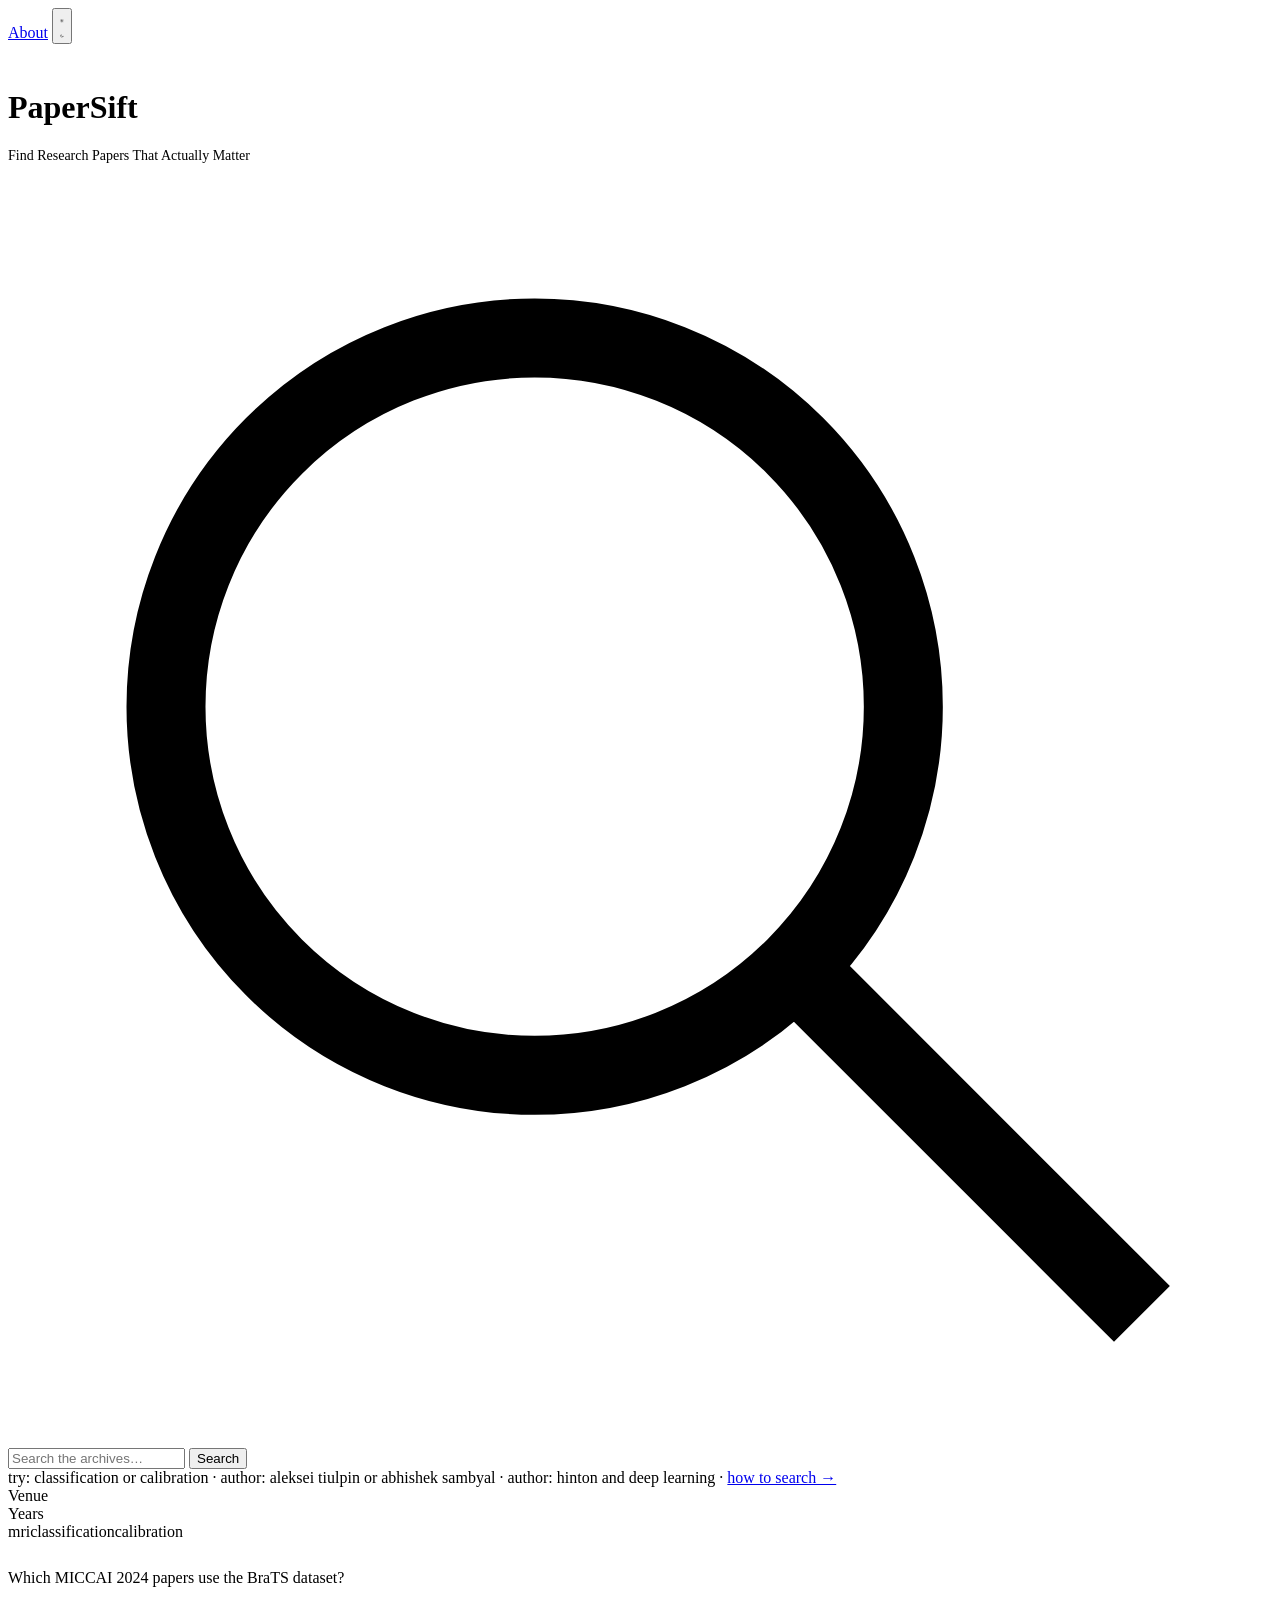
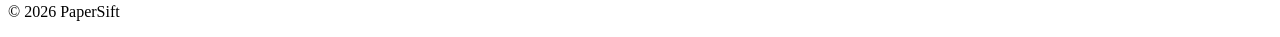
==== index.html @ 0d363022 "Explicitly added "or" and "and" for search query." ====
<!DOCTYPE html>
<html lang="en">

<head>
  <!-- Google tag (gtag.js) -->
  <script defer src="https://www.googletagmanager.com/gtag/js?id=G-EM4Y3T0B54"></script>
  <script>
    window.dataLayer = window.dataLayer || [];
    function gtag() { dataLayer.push(arguments); }
    gtag('js', new Date());

    gtag('config', 'G-EM4Y3T0B54');
  </script>

  <meta charset="UTF-8">
  <meta name="viewport" content="width=device-width, initial-scale=1.0, viewport-fit=cover">
  <meta name="theme-color" content="#f4f1ea">
  <title>PaperSift | Find the papers you need — faster.</title>
  <link rel="canonical" href="https://abhisheksambyal.com/papersift/">
  <meta name="description"
    content="Search 146,000+ papers from NeurIPS, ICML, ICLR, CVPR, ICCV, ECCV, AAAI, IJCAI, MICCAI, MIDL, ISBI and IEEE TMI — 1987 to 2026 — instantly, in your browser.">
  <meta name="keywords"
    content="NeurIPS, ICML, ICLR, CVPR, ICCV, ECCV, AAAI, IJCAI, MICCAI, MIDL, ISBI, IEEE TMI, machine learning, computer vision, medical imaging, research papers, AI research, paper search, literature review">
  <meta name="author" content="Abhishek Singh Sambyal">

  <!-- Open Graph / Facebook -->
  <meta property="og:type" content="website">
  <meta property="og:url" content="https://abhisheksambyal.com/papersift/">
  <meta property="og:title" content="PaperSift | Find the papers you need — faster.">
  <meta property="og:description"
    content="Search 146,000+ papers from NeurIPS, ICML, ICLR, CVPR, ICCV, ECCV, AAAI, IJCAI, MICCAI, MIDL, ISBI and IEEE TMI — 1987 to 2026 — instantly, in your browser.">
  <meta property="og:image" content="https://abhisheksambyal.com/papersift/og-image.jpg">

  <!-- Twitter -->
  <meta property="twitter:card" content="summary_large_image">
  <meta property="twitter:url" content="https://abhisheksambyal.com/papersift/">
  <meta property="twitter:title" content="PaperSift | Find the papers you need — faster.">
  <meta property="twitter:description"
    content="Search 146,000+ papers from NeurIPS, ICML, ICLR, CVPR, ICCV, ECCV, AAAI, IJCAI, MICCAI, MIDL, ISBI and IEEE TMI — 1987 to 2026 — instantly, in your browser.">
  <meta property="twitter:image" content="https://abhisheksambyal.com/papersift/og-image.jpg">

  <!-- Structured Data -->
  <script type="application/ld+json">
  {
    "@context": "https://schema.org",
    "@type": "WebApplication",
    "name": "PaperSift",
    "url": "https://abhisheksambyal.com/papersift/",
    "description": "A client-side search engine over 146,000+ papers from twelve AI/ML and medical imaging venues — NeurIPS, ICML, ICLR, CVPR, ICCV, ECCV, AAAI, IJCAI, MICCAI, MIDL, ISBI and IEEE Transactions on Medical Imaging — covering 1987 to 2026.",
    "applicationCategory": "ResearchApplication",
    "operatingSystem": "All",
    "isAccessibleForFree": true,
    "creator": {
      "@type": "Person",
      "name": "Abhishek Singh Sambyal",
      "url": "https://abhisheksambyal.com/"
    },
    "featureList": [
      "Full-text search across paper titles and abstracts",
      "Author search via the author: prefix",
      "Filter by conference and publication year",
      "Coverage of NeurIPS, ICML, ICLR, CVPR, ICCV, ECCV, AAAI, IJCAI, MICCAI, MIDL, ISBI and IEEE TMI",
      "LaTeX rendering of mathematical abstracts"
    ],
    "potentialAction": {
      "@type": "SearchAction",
      "target": "https://abhisheksambyal.com/papersift/?q={search_term_string}",
      "query-input": "required name=search_term_string"
    }
  }
  </script>

  <!-- Theme selection (blocking on purpose: must run before first paint). -->
  <script src="js/theme.js"></script>

  <link rel="preconnect" href="https://fonts.googleapis.com">
  <link rel="preconnect" href="https://fonts.gstatic.com" crossorigin>
  <link rel="preconnect" href="https://cdn.buymeacoffee.com">
  <link rel="preload"
    href="https://fonts.googleapis.com/css2?family=Merriweather:ital,wght@0,300;0,400;0,700;1,400&family=Playfair+Display:ital,wght@0,400..900;1,400..900&display=swap"
    as="style" onload="this.onload=null;this.rel='stylesheet'">
  <noscript>
    <link rel="stylesheet"
      href="https://fonts.googleapis.com/css2?family=Merriweather:ital,wght@0,300;0,400;0,700;1,400&family=Playfair+Display:ital,wght@0,400..900;1,400..900&display=swap">
  </noscript>
  <link rel="preload" href="assets/css/katex.min.css" as="style" onload="this.onload=null;this.rel='stylesheet'">
  <noscript>
    <link rel="stylesheet" href="assets/css/katex.min.css">
  </noscript>
  <link rel="stylesheet" href="assets/css/tailwind.min.css">

  <link rel="modulepreload" href="js/app.js?v=3">
  <link rel="modulepreload" href="js/core.js">
  <link rel="modulepreload" href="js/ui.js">

  <style>
    .app-container-safe {
      min-height: 100dvh !important;
    }

    .subtitle-landing {
      font-size: 0.875rem;
      margin-top: 0.25rem;
      margin-bottom: 1rem;
    }

    .subtitle-compact {
      font-size: 0.75rem;
      margin-top: 0.125rem;
      margin-bottom: 0.75rem;
    }

    /* Below sm the masthead is centred at nearly the full viewport width, so
       these paddings drop it clear of the fixed About/theme cluster - without
       them the "About" link overlaps the PaperSift wordmark at <=360px. */
    .header-landing {
      padding-top: 3.5rem;
      padding-bottom: 0.5rem;
    }

    .header-compact {
      padding-top: 3.5rem;
      padding-bottom: 0.5rem;
    }

    @media (min-width: 640px) {
      .header-landing {
        padding-top: 1.5rem;
      }

      .header-compact {
        padding-top: 0.5rem;
      }
    }
  </style>
</head>

<body class="no-tap">
  <!-- Masthead furniture: About link + theme toggle -->
  <div class="fixed top-4 right-4 sm:top-6 sm:right-8 z-[100] flex items-center gap-1">
    <a href="about.html"
      class="inline-flex items-center h-10 px-3.5 rounded-full text-[0.65rem] uppercase tracking-[0.2em] font-serif text-ink/70 dark:text-paper/70 hover:text-ink dark:hover:text-paper hover:bg-ink/5 dark:hover:bg-paper/5 focus-visible:outline focus-visible:outline-2 focus-visible:outline-offset-2 focus-visible:outline-ink/70 dark:focus-visible:outline-paper/70 focus-visible:rounded-full transition-[background-color,color,transform] duration-150 ease-out active:scale-95 no-tap">About</a>
    <button onclick="toggleTheme()"
      class="p-2.5 rounded-full hover:bg-ink/5 dark:hover:bg-paper/5 focus-visible:outline focus-visible:outline-2 focus-visible:outline-offset-2 focus-visible:outline-ink/70 dark:focus-visible:outline-paper/70 transition-[background-color,transform] duration-150 ease-out active:scale-95 no-tap group"
      aria-label="Toggle Theme">
      <svg id="sun-icon" class="w-5 h-5 hidden dark:block text-paper/70 group-hover:text-paper" fill="none"
        stroke="currentColor" viewBox="0 0 24 24">
        <path stroke-linecap="round" stroke-linejoin="round" stroke-width="2"
          d="M12 3v1m0 16v1m9-9h-1M4 12H3m15.364-6.364l-.707.707M6.343 17.657l-.707.707m12.728 0l-.707-.707M6.343 6.343l-.707-.707M12 8a4 4 0 100 8 4 4 0 000-8z">
        </path>
      </svg>
      <svg id="moon-icon" class="w-5 h-5 block dark:hidden text-ink/70 group-hover:text-ink" fill="none"
        stroke="currentColor" viewBox="0 0 24 24">
        <path stroke-linecap="round" stroke-linejoin="round" stroke-width="2"
          d="M20.354 15.354A9 9 0 018.646 3.646 9.003 9.003 0 0012 21a9.003 9.003 0 008.354-5.646z"></path>
      </svg>
    </button>
  </div>

  <main class="app-container-safe justify-start" id="app-container">

    <header id="header-section"
      class="flex flex-col items-center transition-[padding] duration-300 ease-in-out header-landing">

      <div class="text-center w-full transition-[transform,opacity] duration-300 ease-in-out will-change-transform"
        id="logo-container">
        <h1 id="logo-title" role="button" tabindex="0"
          class="font-masthead font-black tracking-tight text-ink dark:text-paper transition-[font-size,transform] duration-300 ease-in-out title-landing will-change-[font-size] cursor-pointer focus-visible:outline focus-visible:outline-2 focus-visible:outline-offset-4 focus-visible:outline-ink/70 dark:focus-visible:outline-paper/70 focus-visible:rounded-sm">
          PaperSift
        </h1>
        <p class="italic text-ink/60 dark:text-paper/60 font-serif opacity-100 transition-[font-size,margin,opacity] duration-300 ease-in-out subtitle-landing"
          id="subtitle">Find Research Papers That Actually Matter</p>
      </div>

      <div class="w-full max-w-xl transition-transform duration-[250ms] ease-in-out will-change-transform"
        id="search-container">
        <form id="search-form" class="w-full">
          <div
            class="flex items-center border-b-2 border-ink/30 dark:border-paper/30 focus-within:border-ink dark:focus-within:border-paper transition-colors pb-1">
            <svg class="w-5 h-5 mr-3 flex-shrink-0 text-ink/50 dark:text-paper/50" xmlns="http://www.w3.org/2000/svg"
              fill="none" viewBox="0 0 24 24" stroke="currentColor" aria-hidden="true">
              <path stroke-linecap="square" stroke-linejoin="miter" stroke-width="1.5"
                d="M21 21l-6-6m2-5a7 7 0 11-14 0 7 7 0 0114 0z"></path>
            </svg>
            <!-- font-size:16px prevents iOS auto-zoom on focus -->
            <input type="text" id="search-input"
              class="w-full bg-transparent border-none outline-none text-ink dark:text-paper font-serif py-3 placeholder-ink/30 dark:placeholder-paper/30 text-base"
              placeholder="Search the archives…" autocomplete="off" autocorrect="off" autocapitalize="none"
              spellcheck="false">
            <button type="submit"
              class="flex-shrink-0 text-ink dark:text-paper uppercase tracking-widest text-xs font-bold py-3 px-4 hover:underline focus-visible:underline underline-offset-8 decoration-1 focus:outline-none active:opacity-60 transition-opacity duration-150 touch-manipulation no-tap">
              Search
            </button>
          </div>
        </form>

        <div id="search-hints"
          class="mt-2 ml-1 pl-4 flex flex-wrap items-center text-[0.68rem] text-ink/40 dark:text-paper/40 font-serif italic opacity-100 transition-opacity duration-200 ease-in-out border-l border-ink/10 dark:border-paper/10">
          <span class="mr-2 opacity-70">try:</span>
          <span class="text-ink/70 dark:text-paper/70">classification or calibration</span>
          <span class="mx-3 not-italic opacity-70" aria-hidden="true">·</span>
          <span class="text-ink/70 dark:text-paper/70">author: aleksei tiulpin or abhishek sambyal</span>
          <span class="mx-3 not-italic opacity-70" aria-hidden="true">·</span>
          <span class="text-ink/70 dark:text-paper/70">author: hinton and deep learning</span>
          <span class="mx-3 not-italic opacity-70" aria-hidden="true">·</span>
          <a href="about.html#how-to-search" class="not-italic text-ink/70 dark:text-paper/70 hover:underline underline-offset-4 focus-visible:outline focus-visible:outline-2 focus-visible:outline-offset-2">how to search →</a>
        </div>

        <div id="filter-container"
          class="flex flex-col gap-2 sm:gap-3 mt-3 sm:mt-4 transition-[opacity,transform] duration-[250ms] ease-in-out">
          <div class="flex flex-wrap items-center gap-x-3 gap-y-2">
            <label
              class="shrink-0 text-[0.625rem] sm:text-[0.7rem] uppercase tracking-[0.2em] text-ink/60 dark:text-paper/60 font-bold">Venue</label>
            <div id="conference-filters" class="flex flex-wrap gap-x-4 gap-y-2 min-w-0 flex-1">
              <!-- Dynamically populated -->
            </div>
          </div>
          <div class="flex flex-wrap items-center gap-x-3 gap-y-2">
            <label
              class="shrink-0 text-[0.625rem] sm:text-[0.7rem] uppercase tracking-[0.2em] text-ink/60 dark:text-paper/60 font-bold">Years</label>
            <div id="year-filters" class="flex flex-wrap gap-x-2 sm:gap-x-4 gap-y-1 sm:gap-y-2 no-tap py-1 min-w-0 flex-1">
              <!-- Dynamically populated -->
            </div>
          </div>
        </div>

        <!-- Example / recent-search pills -->
        <div id="example-pills"
          class="flex flex-wrap gap-2 mt-3 sm:mt-4 text-[0.65rem] uppercase tracking-widest transition-opacity duration-200 ease-in-out">
          <span role="button" tabindex="0"
            class="pill-example bg-ink/[0.03] dark:bg-paper/[0.03] border border-ink/10 dark:border-paper/10 px-3 py-2 rounded-full cursor-pointer hover:bg-ink hover:text-paper dark:hover:bg-paper dark:hover:text-ink active:bg-ink active:text-paper dark:active:bg-paper dark:active:text-ink focus-visible:outline focus-visible:outline-2 focus-visible:outline-offset-2 focus-visible:outline-ink dark:focus-visible:outline-paper transition-[background-color,color] duration-150 ease-out touch-manipulation">mri</span>
          <span role="button" tabindex="0"
            class="pill-example bg-ink/[0.03] dark:bg-paper/[0.03] border border-ink/10 dark:border-paper/10 px-3 py-2 rounded-full cursor-pointer hover:bg-ink hover:text-paper dark:hover:bg-paper dark:hover:text-ink active:bg-ink active:text-paper dark:active:bg-paper dark:active:text-ink focus-visible:outline focus-visible:outline-2 focus-visible:outline-offset-2 focus-visible:outline-ink dark:focus-visible:outline-paper transition-[background-color,color] duration-150 ease-out touch-manipulation">classification</span>
          <span role="button" tabindex="0"
            class="pill-example bg-ink/[0.03] dark:bg-paper/[0.03] border border-ink/10 dark:border-paper/10 px-3 py-2 rounded-full cursor-pointer hover:bg-ink hover:text-paper dark:hover:bg-paper dark:hover:text-ink active:bg-ink active:text-paper dark:active:bg-paper dark:active:text-ink focus-visible:outline focus-visible:outline-2 focus-visible:outline-offset-2 focus-visible:outline-ink dark:focus-visible:outline-paper transition-[background-color,color] duration-150 ease-out touch-manipulation">calibration</span>
        </div>
      </div>

    </header>

    <div class="flex-grow flex flex-col">
      <section id="results-section"
        class="hidden opacity-0 translate-y-4 invisible transition-[opacity,transform] duration-[250ms] pt-6 sm:pt-8 flex-1 will-change-[opacity,transform] max-w-3xl mx-auto w-full">
        <div class="py-2 mb-4">
          <h2 id="results-count"
            class="font-masthead italic text-base sm:text-lg font-bold text-center text-ink/60 dark:text-paper/60"></h2>
        </div>
        
        <div id="results-list" class="flex flex-col gap-1"></div>
      </section>

      <!-- Purpose Loop / Help Text -->
      <div id="purpose-section"
        class="flex flex-col items-center justify-start text-center transition-opacity duration-200 ease-in-out [perspective:1000px] pt-0">
        <p id="purpose-text"
          class="italic text-[0.7rem] sm:text-[0.85rem] text-ink/40 dark:text-paper/40 font-serif min-h-[4rem] sm:min-h-[6rem] max-w-sm mx-auto leading-relaxed transition-[opacity,transform] duration-[220ms] ease-in-out will-change-transform relative">
          <!-- Dynamically populated loop -->
        </p>
      </div>
    </div>

    <footer class="py-4 text-center border-ink/5 dark:border-paper/5 max-w-xs mx-auto w-full">
      <p class="text-[0.65rem] uppercase tracking-[0.3em] text-ink/30 dark:text-paper/30 font-serif italic">
        © 2026 PaperSift
      </p>
    </footer>
  </main>
  <script defer data-name="BMC-Widget" data-cfasync="false"
    src="https://cdnjs.buymeacoffee.com/1.0.0/widget.prod.min.js" data-id="abhisheksinghsambyal"
    data-description="Support me on Buy me a coffee!"
    data-message="If PaperSift 🚀 helps your research, consider supporting its development." data-color="#FF813F"
    data-position="Right" data-x_margin="18" data-y_margin="18"></script>
  <script defer src="assets/js/katex.min.js"></script>
  <script defer src="assets/js/auto-render.min.js"></script>
  <script type="module" src="js/app.js?v=3"></script>
</body>

</html>
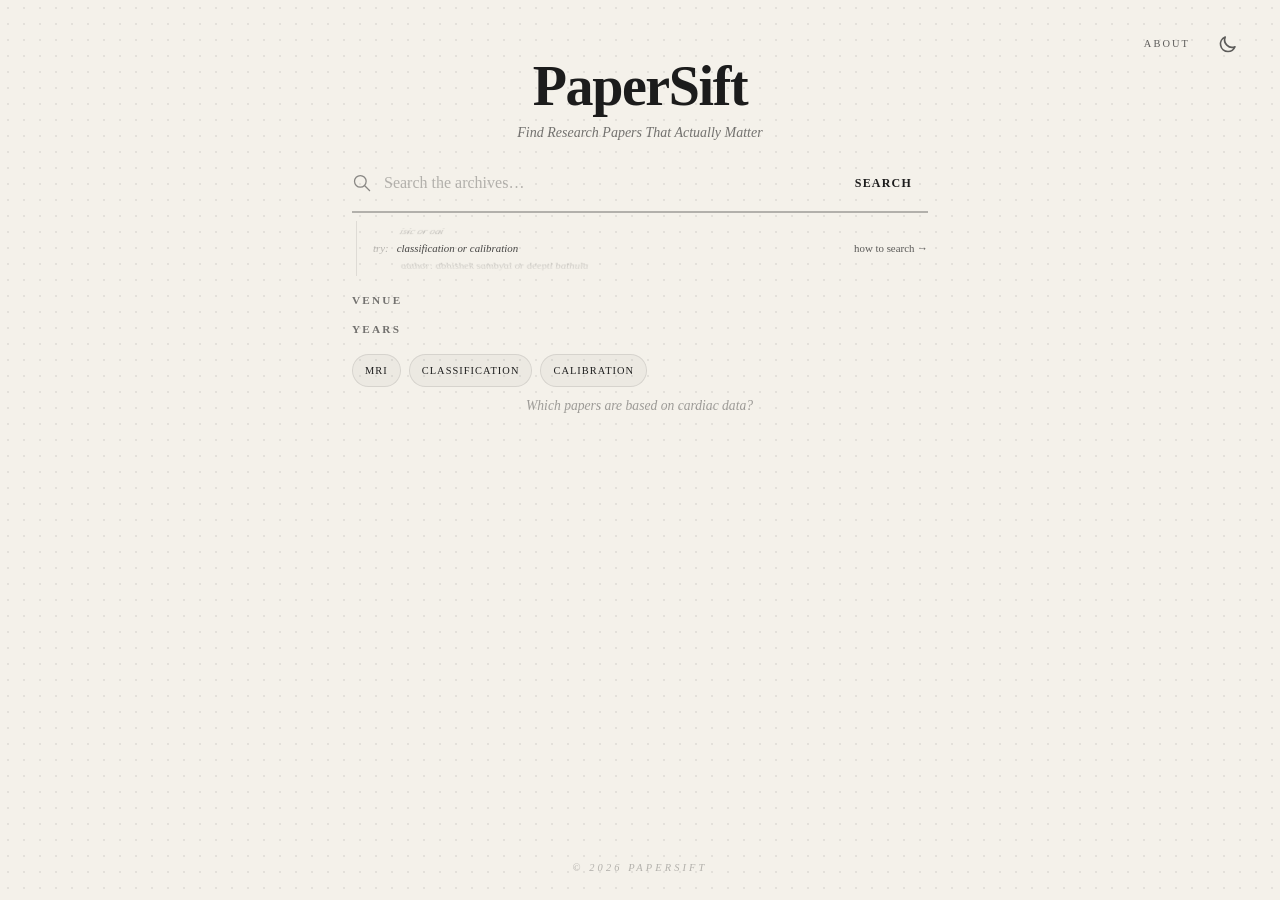
==== commit 9030c693: "Updated the animation of the examples. Now showing in a rotation fashion." ====
--- a/index.html
+++ b/index.html
@@ -195,15 +195,16 @@
         </form>
 
         <div id="search-hints"
-          class="mt-2 ml-1 pl-4 flex flex-wrap items-center text-[0.68rem] text-ink/40 dark:text-paper/40 font-serif italic opacity-100 transition-opacity duration-200 ease-in-out border-l border-ink/10 dark:border-paper/10">
-          <span class="mr-2 opacity-70">try:</span>
-          <span class="text-ink/70 dark:text-paper/70">classification or calibration</span>
-          <span class="mx-3 not-italic opacity-70" aria-hidden="true">·</span>
-          <span class="text-ink/70 dark:text-paper/70">author: aleksei tiulpin or abhishek sambyal</span>
-          <span class="mx-3 not-italic opacity-70" aria-hidden="true">·</span>
-          <span class="text-ink/70 dark:text-paper/70">author: hinton and deep learning</span>
-          <span class="mx-3 not-italic opacity-70" aria-hidden="true">·</span>
-          <a href="about.html#how-to-search" class="not-italic text-ink/70 dark:text-paper/70 hover:underline underline-offset-4 focus-visible:outline focus-visible:outline-2 focus-visible:outline-offset-2">how to search →</a>
+          class="mt-2 ml-1 pl-4 flex flex-wrap items-center gap-x-2 text-[0.68rem] text-ink/40 dark:text-paper/40 font-serif italic opacity-100 transition-opacity duration-200 ease-in-out border-l border-ink/10 dark:border-paper/10">
+          <span class="shrink-0 opacity-70">try:</span>
+          <!-- Rotating example drum - rows are filled by startExampleDrum() in js/ui.js -->
+          <div id="example-drum" class="drum-window flex-1 min-w-0" role="group" aria-roledescription="carousel"
+            aria-label="Example searches – arrow keys to browse">
+            <div class="drum-edge">
+              <div class="drum-stage"></div>
+            </div>
+          </div>
+          <a href="about.html#how-to-search" class="basis-full sm:basis-auto shrink-0 not-italic text-ink/70 dark:text-paper/70 hover:underline underline-offset-4 focus-visible:outline focus-visible:outline-2 focus-visible:outline-offset-2">how to search →</a>
         </div>
 
         <div id="filter-container"
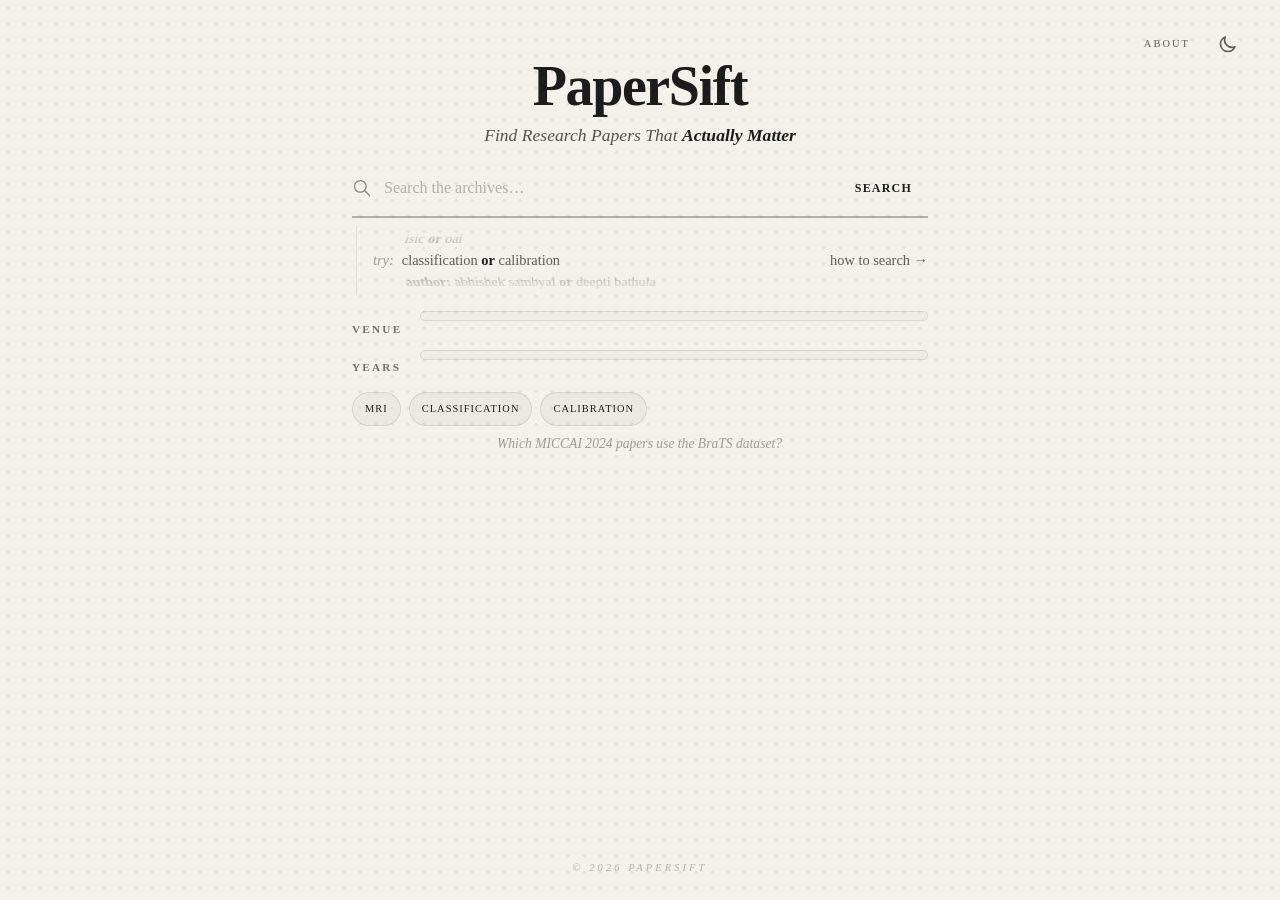
==== commit 2b8929bb: "Update the UI of the landing page." ====
--- a/index.html
+++ b/index.html
@@ -99,13 +99,13 @@
     }
 
     .subtitle-landing {
-      font-size: 0.875rem;
+      font-size: clamp(0.95rem, 1.4vw, 1.1rem);
       margin-top: 0.25rem;
       margin-bottom: 1rem;
     }
 
     .subtitle-compact {
-      font-size: 0.75rem;
+      font-size: 0.8rem;
       margin-top: 0.125rem;
       margin-bottom: 0.75rem;
     }
@@ -168,8 +168,8 @@
           class="font-masthead font-black tracking-tight text-ink dark:text-paper transition-[font-size,transform] duration-300 ease-in-out title-landing will-change-[font-size] cursor-pointer focus-visible:outline focus-visible:outline-2 focus-visible:outline-offset-4 focus-visible:outline-ink/70 dark:focus-visible:outline-paper/70 focus-visible:rounded-sm">
           PaperSift
         </h1>
-        <p class="italic text-ink/60 dark:text-paper/60 font-serif opacity-100 transition-[font-size,margin,opacity] duration-300 ease-in-out subtitle-landing"
-          id="subtitle">Find Research Papers That Actually Matter</p>
+        <p class="italic text-ink/75 dark:text-paper/75 font-serif opacity-100 transition-[font-size,margin,opacity] duration-300 ease-in-out subtitle-landing"
+          id="subtitle">Find Research Papers That <strong class="font-bold text-ink dark:text-paper">Actually Matter</strong></p>
       </div>
 
       <div class="w-full max-w-xl transition-transform duration-[250ms] ease-in-out will-change-transform"
@@ -195,7 +195,7 @@
         </form>
 
         <div id="search-hints"
-          class="mt-2 ml-1 pl-4 flex flex-wrap items-center gap-x-2 text-[0.68rem] text-ink/40 dark:text-paper/40 font-serif italic opacity-100 transition-opacity duration-200 ease-in-out border-l border-ink/10 dark:border-paper/10">
+          class="mt-2 ml-1 pl-4 flex flex-wrap items-center gap-x-2 text-[0.8rem] sm:text-[0.9rem] text-ink/55 dark:text-paper/55 font-serif italic opacity-100 transition-opacity duration-200 ease-in-out border-l border-ink/10 dark:border-paper/10">
           <span class="shrink-0 opacity-70">try:</span>
           <!-- Rotating example drum - rows are filled by startExampleDrum() in js/ui.js -->
           <div id="example-drum" class="drum-window flex-1 min-w-0" role="group" aria-roledescription="carousel"
@@ -209,17 +209,17 @@
 
         <div id="filter-container"
           class="flex flex-col gap-2 sm:gap-3 mt-3 sm:mt-4 transition-[opacity,transform] duration-[250ms] ease-in-out">
-          <div class="flex flex-wrap items-center gap-x-3 gap-y-2">
+          <div class="flex items-start gap-x-3">
             <label
-              class="shrink-0 text-[0.625rem] sm:text-[0.7rem] uppercase tracking-[0.2em] text-ink/60 dark:text-paper/60 font-bold">Venue</label>
-            <div id="conference-filters" class="flex flex-wrap gap-x-4 gap-y-2 min-w-0 flex-1">
+              class="shrink-0 w-12 sm:w-14 pt-[0.6rem] text-[0.625rem] sm:text-[0.7rem] uppercase tracking-[0.2em] text-ink/60 dark:text-paper/60 font-bold">Venue</label>
+            <div id="conference-filters" class="filter-tray min-w-0 flex-1">
               <!-- Dynamically populated -->
             </div>
           </div>
-          <div class="flex flex-wrap items-center gap-x-3 gap-y-2">
+          <div class="flex items-start gap-x-3">
             <label
-              class="shrink-0 text-[0.625rem] sm:text-[0.7rem] uppercase tracking-[0.2em] text-ink/60 dark:text-paper/60 font-bold">Years</label>
-            <div id="year-filters" class="flex flex-wrap gap-x-2 sm:gap-x-4 gap-y-1 sm:gap-y-2 no-tap py-1 min-w-0 flex-1">
+              class="shrink-0 w-12 sm:w-14 pt-[0.6rem] text-[0.625rem] sm:text-[0.7rem] uppercase tracking-[0.2em] text-ink/60 dark:text-paper/60 font-bold">Years</label>
+            <div id="year-filters" class="filter-tray no-tap min-w-0 flex-1">
               <!-- Dynamically populated -->
             </div>
           </div>
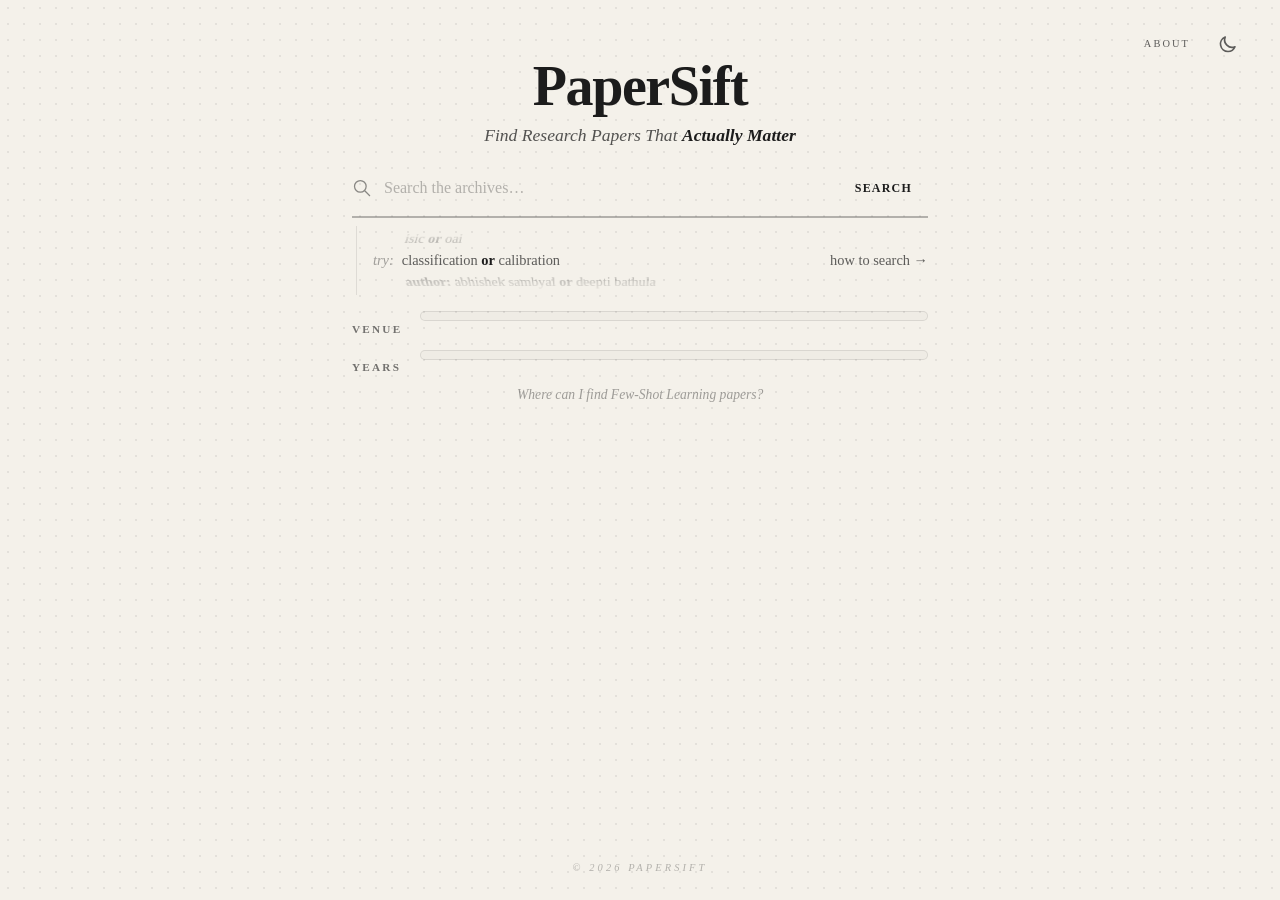
==== commit ee5bb3c9: "Removed the recent search suggestions from the landing page." ====
--- a/index.html
+++ b/index.html
@@ -225,16 +225,6 @@
           </div>
         </div>
 
-        <!-- Example / recent-search pills -->
-        <div id="example-pills"
-          class="flex flex-wrap gap-2 mt-3 sm:mt-4 text-[0.65rem] uppercase tracking-widest transition-opacity duration-200 ease-in-out">
-          <span role="button" tabindex="0"
-            class="pill-example bg-ink/[0.03] dark:bg-paper/[0.03] border border-ink/10 dark:border-paper/10 px-3 py-2 rounded-full cursor-pointer hover:bg-ink hover:text-paper dark:hover:bg-paper dark:hover:text-ink active:bg-ink active:text-paper dark:active:bg-paper dark:active:text-ink focus-visible:outline focus-visible:outline-2 focus-visible:outline-offset-2 focus-visible:outline-ink dark:focus-visible:outline-paper transition-[background-color,color] duration-150 ease-out touch-manipulation">mri</span>
-          <span role="button" tabindex="0"
-            class="pill-example bg-ink/[0.03] dark:bg-paper/[0.03] border border-ink/10 dark:border-paper/10 px-3 py-2 rounded-full cursor-pointer hover:bg-ink hover:text-paper dark:hover:bg-paper dark:hover:text-ink active:bg-ink active:text-paper dark:active:bg-paper dark:active:text-ink focus-visible:outline focus-visible:outline-2 focus-visible:outline-offset-2 focus-visible:outline-ink dark:focus-visible:outline-paper transition-[background-color,color] duration-150 ease-out touch-manipulation">classification</span>
-          <span role="button" tabindex="0"
-            class="pill-example bg-ink/[0.03] dark:bg-paper/[0.03] border border-ink/10 dark:border-paper/10 px-3 py-2 rounded-full cursor-pointer hover:bg-ink hover:text-paper dark:hover:bg-paper dark:hover:text-ink active:bg-ink active:text-paper dark:active:bg-paper dark:active:text-ink focus-visible:outline focus-visible:outline-2 focus-visible:outline-offset-2 focus-visible:outline-ink dark:focus-visible:outline-paper transition-[background-color,color] duration-150 ease-out touch-manipulation">calibration</span>
-        </div>
       </div>
 
     </header>
@@ -276,4 +266,4 @@
   <script type="module" src="js/app.js?v=3"></script>
 </body>
 
-</html>+</html>
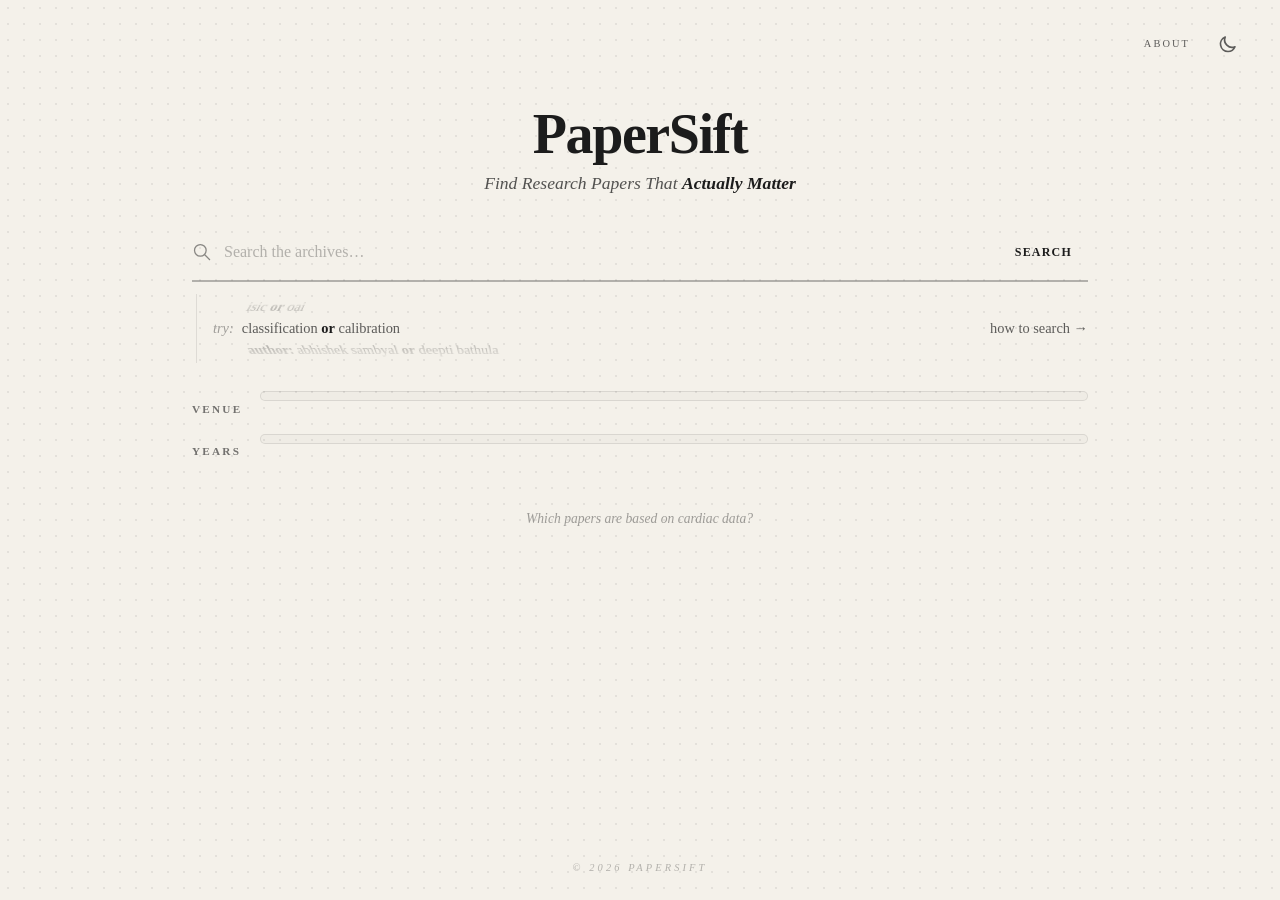
==== commit 5cb4af20: "Update the width of the webisite for better alignment." ====
--- a/index.html
+++ b/index.html
@@ -101,7 +101,7 @@
     .subtitle-landing {
       font-size: clamp(0.95rem, 1.4vw, 1.1rem);
       margin-top: 0.25rem;
-      margin-bottom: 1rem;
+      margin-bottom: 2rem;
     }
 
     .subtitle-compact {
@@ -125,7 +125,7 @@
 
     @media (min-width: 640px) {
       .header-landing {
-        padding-top: 1.5rem;
+        padding-top: clamp(2rem, 8vh, 5rem);
       }
 
       .header-compact {
@@ -172,7 +172,7 @@
           id="subtitle">Find Research Papers That <strong class="font-bold text-ink dark:text-paper">Actually Matter</strong></p>
       </div>
 
-      <div class="w-full max-w-xl transition-transform duration-[250ms] ease-in-out will-change-transform"
+      <div class="w-full max-w-4xl transition-transform duration-[250ms] ease-in-out will-change-transform"
         id="search-container">
         <form id="search-form" class="w-full">
           <div
@@ -195,7 +195,7 @@
         </form>
 
         <div id="search-hints"
-          class="mt-2 ml-1 pl-4 flex flex-wrap items-center gap-x-2 text-[0.8rem] sm:text-[0.9rem] text-ink/55 dark:text-paper/55 font-serif italic opacity-100 transition-opacity duration-200 ease-in-out border-l border-ink/10 dark:border-paper/10">
+          class="mt-3 ml-1 pl-4 flex flex-wrap items-center gap-x-2 text-[0.8rem] sm:text-[0.9rem] text-ink/55 dark:text-paper/55 font-serif italic opacity-100 transition-opacity duration-200 ease-in-out border-l border-ink/10 dark:border-paper/10">
           <span class="shrink-0 opacity-70">try:</span>
           <!-- Rotating example drum - rows are filled by startExampleDrum() in js/ui.js -->
           <div id="example-drum" class="drum-window flex-1 min-w-0" role="group" aria-roledescription="carousel"
@@ -208,7 +208,7 @@
         </div>
 
         <div id="filter-container"
-          class="flex flex-col gap-2 sm:gap-3 mt-3 sm:mt-4 transition-[opacity,transform] duration-[250ms] ease-in-out">
+          class="flex flex-col gap-2.5 sm:gap-4 mt-5 sm:mt-7 transition-[opacity,transform] duration-[250ms] ease-in-out">
           <div class="flex items-start gap-x-3">
             <label
               class="shrink-0 w-12 sm:w-14 pt-[0.6rem] text-[0.625rem] sm:text-[0.7rem] uppercase tracking-[0.2em] text-ink/60 dark:text-paper/60 font-bold">Venue</label>
@@ -231,7 +231,7 @@
 
     <div class="flex-grow flex flex-col">
       <section id="results-section"
-        class="hidden opacity-0 translate-y-4 invisible transition-[opacity,transform] duration-[250ms] pt-6 sm:pt-8 flex-1 will-change-[opacity,transform] max-w-3xl mx-auto w-full">
+        class="hidden opacity-0 translate-y-4 invisible transition-[opacity,transform] duration-[250ms] pt-6 sm:pt-8 flex-1 will-change-[opacity,transform] max-w-4xl mx-auto w-full">
         <div class="py-2 mb-4">
           <h2 id="results-count"
             class="font-masthead italic text-base sm:text-lg font-bold text-center text-ink/60 dark:text-paper/60"></h2>
@@ -242,7 +242,7 @@
 
       <!-- Purpose Loop / Help Text -->
       <div id="purpose-section"
-        class="flex flex-col items-center justify-start text-center transition-opacity duration-200 ease-in-out [perspective:1000px] pt-0">
+        class="flex flex-col items-center justify-start text-center transition-opacity duration-200 ease-in-out [perspective:1000px] pt-6 sm:pt-10">
         <p id="purpose-text"
           class="italic text-[0.7rem] sm:text-[0.85rem] text-ink/40 dark:text-paper/40 font-serif min-h-[4rem] sm:min-h-[6rem] max-w-sm mx-auto leading-relaxed transition-[opacity,transform] duration-[220ms] ease-in-out will-change-transform relative">
           <!-- Dynamically populated loop -->
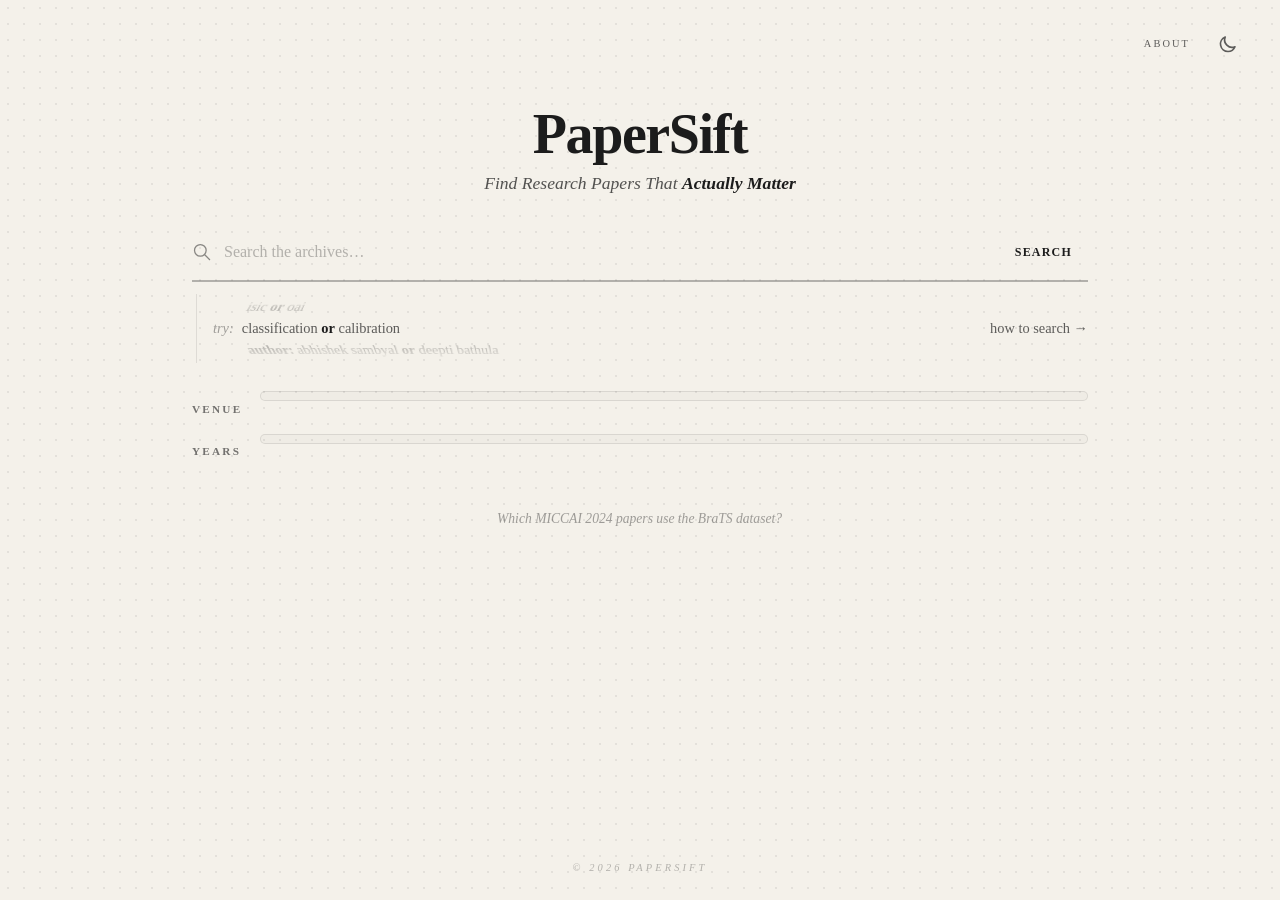
==== commit 782cfd6c: "Updated the new papersift webpage link. Also removed robots.txt." ====
--- a/index.html
+++ b/index.html
@@ -16,7 +16,7 @@
   <meta name="viewport" content="width=device-width, initial-scale=1.0, viewport-fit=cover">
   <meta name="theme-color" content="#f4f1ea">
   <title>PaperSift | Find the papers you need — faster.</title>
-  <link rel="canonical" href="https://abhisheksambyal.com/papersift/">
+  <link rel="canonical" href="https://papersift.github.io/">
   <meta name="description"
     content="Search 146,000+ papers from NeurIPS, ICML, ICLR, CVPR, ICCV, ECCV, AAAI, IJCAI, MICCAI, MIDL, ISBI and IEEE TMI — 1987 to 2026 — instantly, in your browser.">
   <meta name="keywords"
@@ -25,19 +25,19 @@
 
   <!-- Open Graph / Facebook -->
   <meta property="og:type" content="website">
-  <meta property="og:url" content="https://abhisheksambyal.com/papersift/">
+  <meta property="og:url" content="https://papersift.github.io/">
   <meta property="og:title" content="PaperSift | Find the papers you need — faster.">
   <meta property="og:description"
     content="Search 146,000+ papers from NeurIPS, ICML, ICLR, CVPR, ICCV, ECCV, AAAI, IJCAI, MICCAI, MIDL, ISBI and IEEE TMI — 1987 to 2026 — instantly, in your browser.">
-  <meta property="og:image" content="https://abhisheksambyal.com/papersift/og-image.jpg">
+  <meta property="og:image" content="https://papersift.github.io/og-image.jpg">
 
   <!-- Twitter -->
   <meta property="twitter:card" content="summary_large_image">
-  <meta property="twitter:url" content="https://abhisheksambyal.com/papersift/">
+  <meta property="twitter:url" content="https://papersift.github.io/">
   <meta property="twitter:title" content="PaperSift | Find the papers you need — faster.">
   <meta property="twitter:description"
     content="Search 146,000+ papers from NeurIPS, ICML, ICLR, CVPR, ICCV, ECCV, AAAI, IJCAI, MICCAI, MIDL, ISBI and IEEE TMI — 1987 to 2026 — instantly, in your browser.">
-  <meta property="twitter:image" content="https://abhisheksambyal.com/papersift/og-image.jpg">
+  <meta property="twitter:image" content="https://papersift.github.io/og-image.jpg">
 
   <!-- Structured Data -->
   <script type="application/ld+json">
@@ -45,7 +45,7 @@
     "@context": "https://schema.org",
     "@type": "WebApplication",
     "name": "PaperSift",
-    "url": "https://abhisheksambyal.com/papersift/",
+    "url": "https://papersift.github.io/",
     "description": "A client-side search engine over 146,000+ papers from twelve AI/ML and medical imaging venues — NeurIPS, ICML, ICLR, CVPR, ICCV, ECCV, AAAI, IJCAI, MICCAI, MIDL, ISBI and IEEE Transactions on Medical Imaging — covering 1987 to 2026.",
     "applicationCategory": "ResearchApplication",
     "operatingSystem": "All",
@@ -64,7 +64,7 @@
     ],
     "potentialAction": {
       "@type": "SearchAction",
-      "target": "https://abhisheksambyal.com/papersift/?q={search_term_string}",
+      "target": "https://papersift.github.io/?q={search_term_string}",
       "query-input": "required name=search_term_string"
     }
   }
